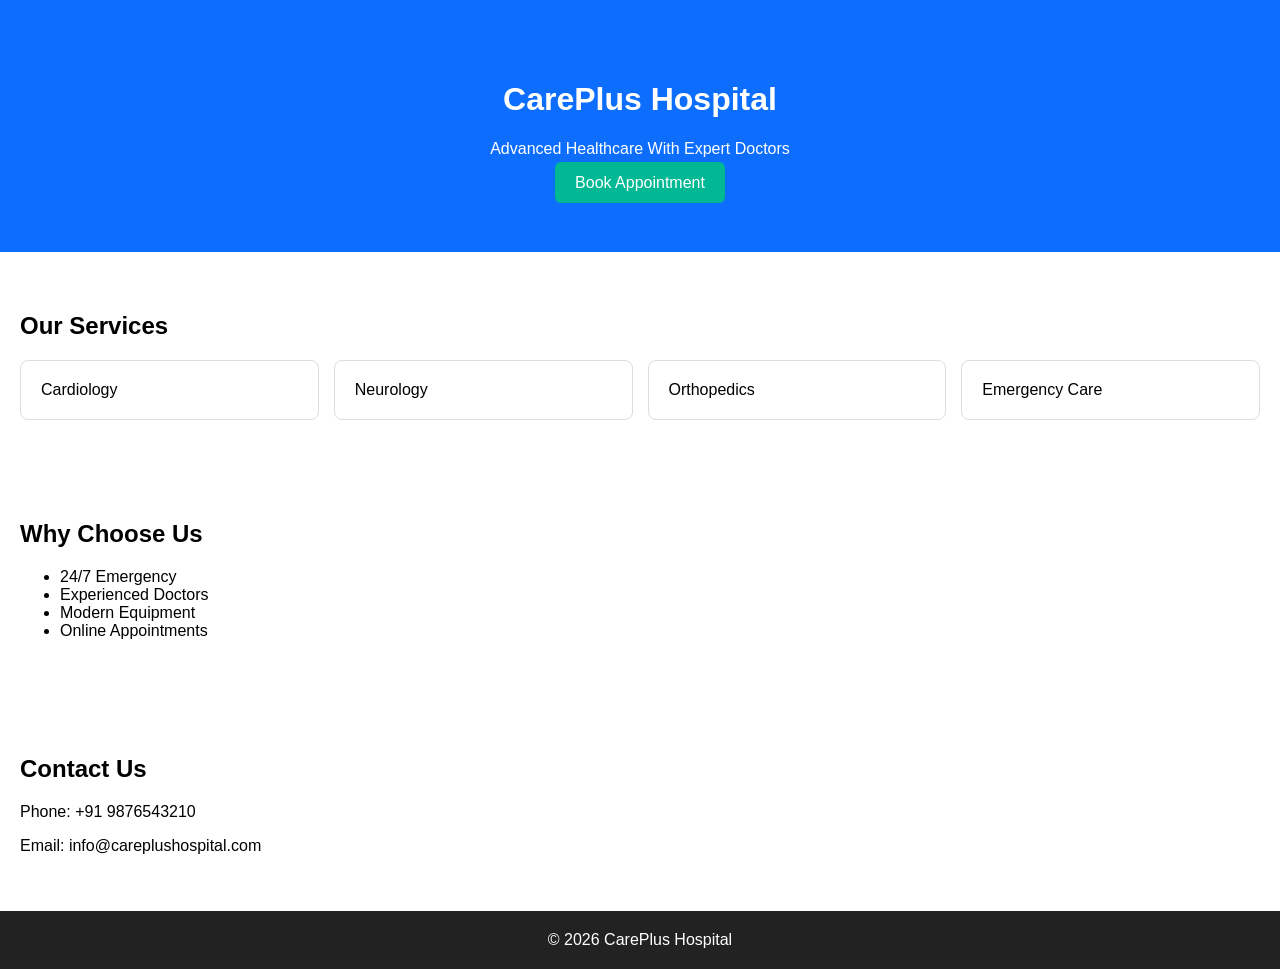
==== index.html @ 4e3327c3 "Add files via upload" ====
<!DOCTYPE html>
<html lang="en">
<head>
<meta charset="UTF-8">
<meta name="viewport" content="width=device-width, initial-scale=1.0">
<title>CarePlus Hospital</title>
<style>
body{font-family:Arial,sans-serif;margin:0}
header{background:#0D6EFD;color:white;padding:60px 20px;text-align:center}
.btn{background:#00B894;color:white;padding:12px 20px;text-decoration:none;border-radius:6px}
section{padding:40px 20px}
.cards{display:flex;flex-wrap:wrap;gap:15px}
.card{border:1px solid #ddd;padding:20px;border-radius:8px;flex:1;min-width:180px}
footer{background:#222;color:white;text-align:center;padding:20px}
</style>
</head>
<body>
<header>
<h1>CarePlus Hospital</h1>
<p>Advanced Healthcare With Expert Doctors</p>
<a class="btn" href="#">Book Appointment</a>
</header>

<section>
<h2>Our Services</h2>
<div class="cards">
<div class="card">Cardiology</div>
<div class="card">Neurology</div>
<div class="card">Orthopedics</div>
<div class="card">Emergency Care</div>
</div>
</section>

<section>
<h2>Why Choose Us</h2>
<ul>
<li>24/7 Emergency</li>
<li>Experienced Doctors</li>
<li>Modern Equipment</li>
<li>Online Appointments</li>
</ul>
</section>

<section>
<h2>Contact Us</h2>
<p>Phone: +91 9876543210</p>
<p>Email: info@careplushospital.com</p>
</section>

<footer>© 2026 CarePlus Hospital</footer>
</body>
</html>
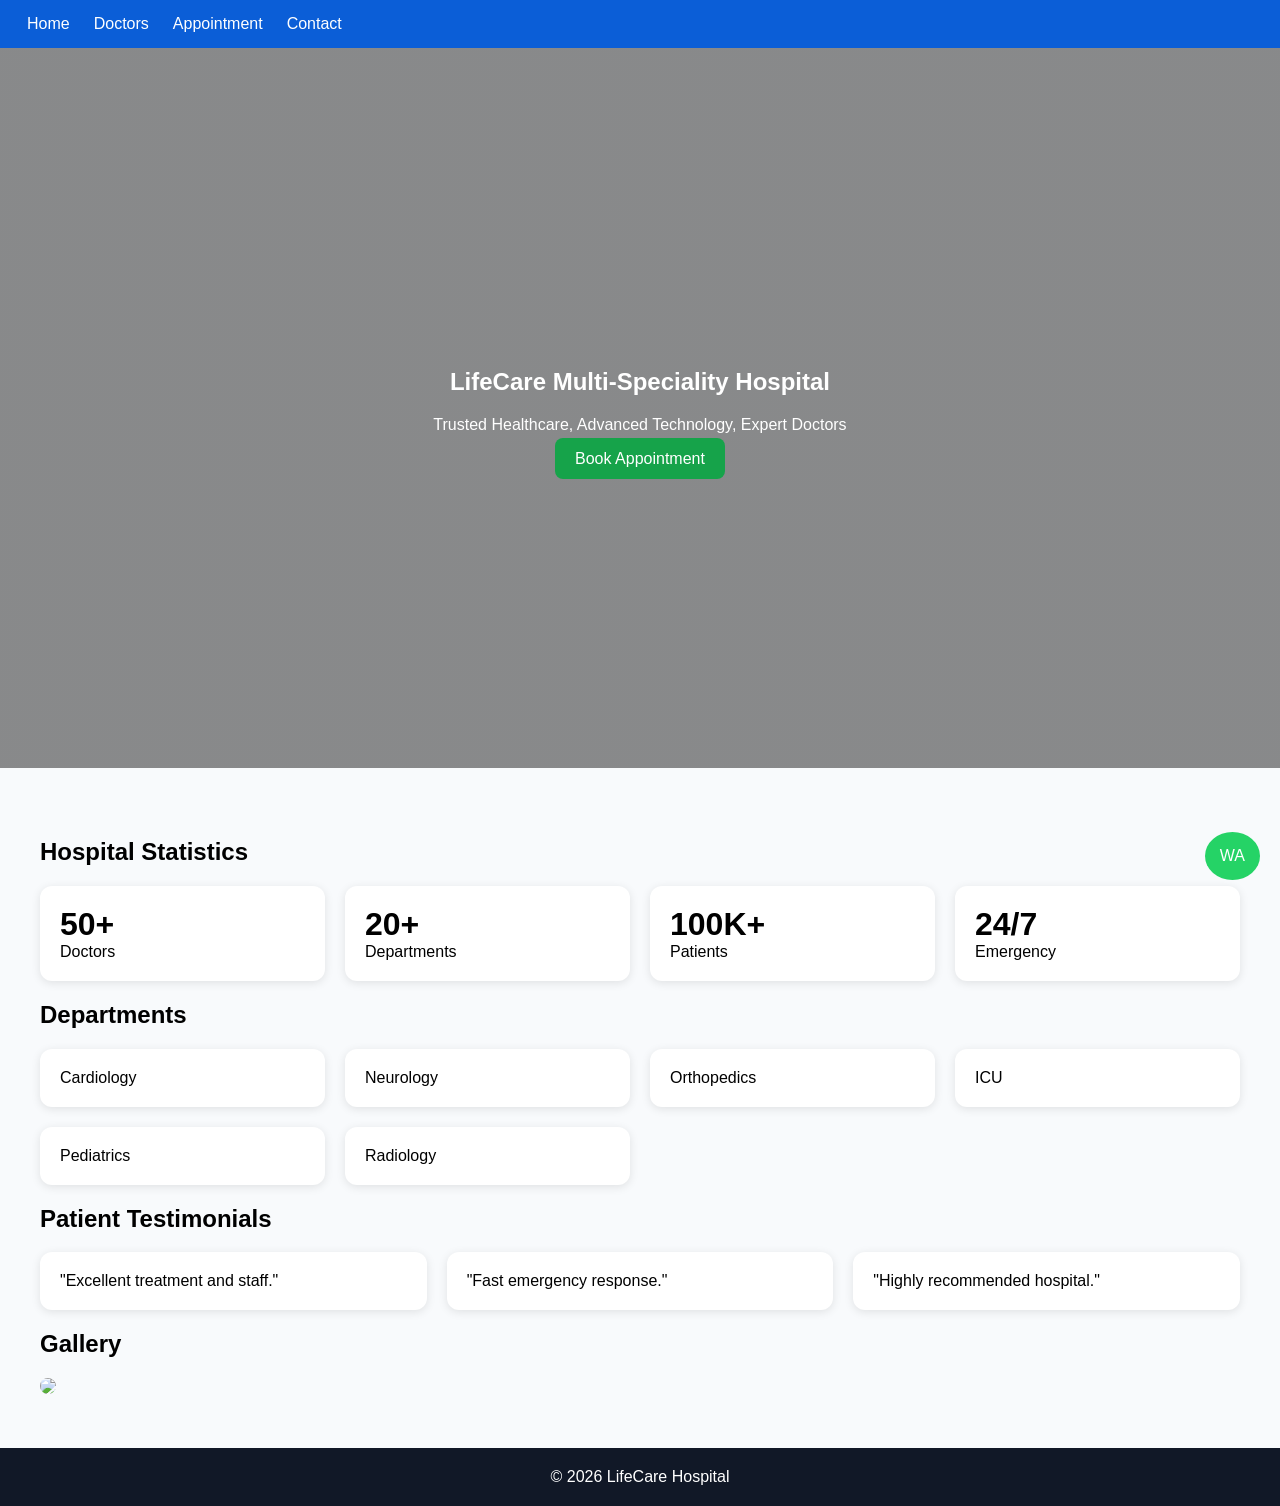
==== commit a524e87b: "Add files via upload" ====
--- a/index.html
+++ b/index.html
@@ -1,52 +1,34 @@
-<!DOCTYPE html>
-<html lang="en">
-<head>
-<meta charset="UTF-8">
-<meta name="viewport" content="width=device-width, initial-scale=1.0">
-<title>CarePlus Hospital</title>
-<style>
-body{font-family:Arial,sans-serif;margin:0}
-header{background:#0D6EFD;color:white;padding:60px 20px;text-align:center}
-.btn{background:#00B894;color:white;padding:12px 20px;text-decoration:none;border-radius:6px}
-section{padding:40px 20px}
-.cards{display:flex;flex-wrap:wrap;gap:15px}
-.card{border:1px solid #ddd;padding:20px;border-radius:8px;flex:1;min-width:180px}
-footer{background:#222;color:white;text-align:center;padding:20px}
-</style>
-</head>
-<body>
-<header>
-<h1>CarePlus Hospital</h1>
-<p>Advanced Healthcare With Expert Doctors</p>
-<a class="btn" href="#">Book Appointment</a>
-</header>
 
-<section>
-<h2>Our Services</h2>
-<div class="cards">
-<div class="card">Cardiology</div>
-<div class="card">Neurology</div>
-<div class="card">Orthopedics</div>
-<div class="card">Emergency Care</div>
+<!DOCTYPE html><html><head><title>LifeCare Hospital</title><link rel='stylesheet' href='style.css'></head><body>
+<nav><a href='index.html'>Home</a><a href='doctors.html'>Doctors</a><a href='appointment.html'>Appointment</a><a href='contact.html'>Contact</a></nav>
+<section class='hero'><div><h1>LifeCare Multi-Speciality Hospital</h1><p>Trusted Healthcare, Advanced Technology, Expert Doctors</p><a class='btn' href='appointment.html'>Book Appointment</a></div></section>
+
+<div class='container'>
+<h2>Hospital Statistics</h2>
+<div class='grid'>
+<div class='card'><div class='counter'>50+</div>Doctors</div>
+<div class='card'><div class='counter'>20+</div>Departments</div>
+<div class='card'><div class='counter'>100K+</div>Patients</div>
+<div class='card'><div class='counter'>24/7</div>Emergency</div>
 </div>
-</section>
 
-<section>
-<h2>Why Choose Us</h2>
-<ul>
-<li>24/7 Emergency</li>
-<li>Experienced Doctors</li>
-<li>Modern Equipment</li>
-<li>Online Appointments</li>
-</ul>
-</section>
+<h2>Departments</h2>
+<div class='grid'>
+<div class='card'>Cardiology</div><div class='card'>Neurology</div><div class='card'>Orthopedics</div>
+<div class='card'>ICU</div><div class='card'>Pediatrics</div><div class='card'>Radiology</div>
+</div>
 
-<section>
-<h2>Contact Us</h2>
-<p>Phone: +91 9876543210</p>
-<p>Email: info@careplushospital.com</p>
-</section>
+<h2>Patient Testimonials</h2>
+<div class='grid'>
+<div class='card'>"Excellent treatment and staff."</div>
+<div class='card'>"Fast emergency response."</div>
+<div class='card'>"Highly recommended hospital."</div>
+</div>
 
-<footer>© 2026 CarePlus Hospital</footer>
-</body>
-</html>+<h2>Gallery</h2>
+<img class='gallery' src='https://images.unsplash.com/photo-1587351021759-3e566b6af7cc?auto=format&fit=crop&w=1200&q=80'>
+</div>
+
+<a class='whatsapp' href='#'>WA</a>
+<footer>© 2026 LifeCare Hospital</footer>
+</body></html>
--- a/style.css
+++ b/style.css
@@ -0,0 +1,13 @@
+
+body{margin:0;font-family:Arial,sans-serif;background:#f8fafc}
+nav{background:#0b5ed7;padding:15px;position:sticky;top:0}
+nav a{color:white;text-decoration:none;margin:0 12px}
+.hero{height:80vh;background:linear-gradient(rgba(0,0,0,.45),rgba(0,0,0,.45)),url('https://images.unsplash.com/photo-1519494026892-80bbd2d6fd0d?auto=format&fit=crop&w=1600&q=80') center/cover;display:flex;align-items:center;justify-content:center;color:white;text-align:center}
+.btn{background:#16a34a;color:white;padding:12px 20px;border-radius:8px;text-decoration:none}
+.container{max-width:1200px;margin:auto;padding:50px 20px}
+.grid{display:grid;grid-template-columns:repeat(auto-fit,minmax(240px,1fr));gap:20px}
+.card{background:white;padding:20px;border-radius:12px;box-shadow:0 2px 10px rgba(0,0,0,.1)}
+.counter{font-size:32px;font-weight:bold}
+footer{background:#111827;color:white;padding:20px;text-align:center}
+.whatsapp{position:fixed;right:20px;bottom:20px;background:#25D366;color:white;padding:15px;border-radius:50%;text-decoration:none}
+img.gallery{width:100%;border-radius:10px}
